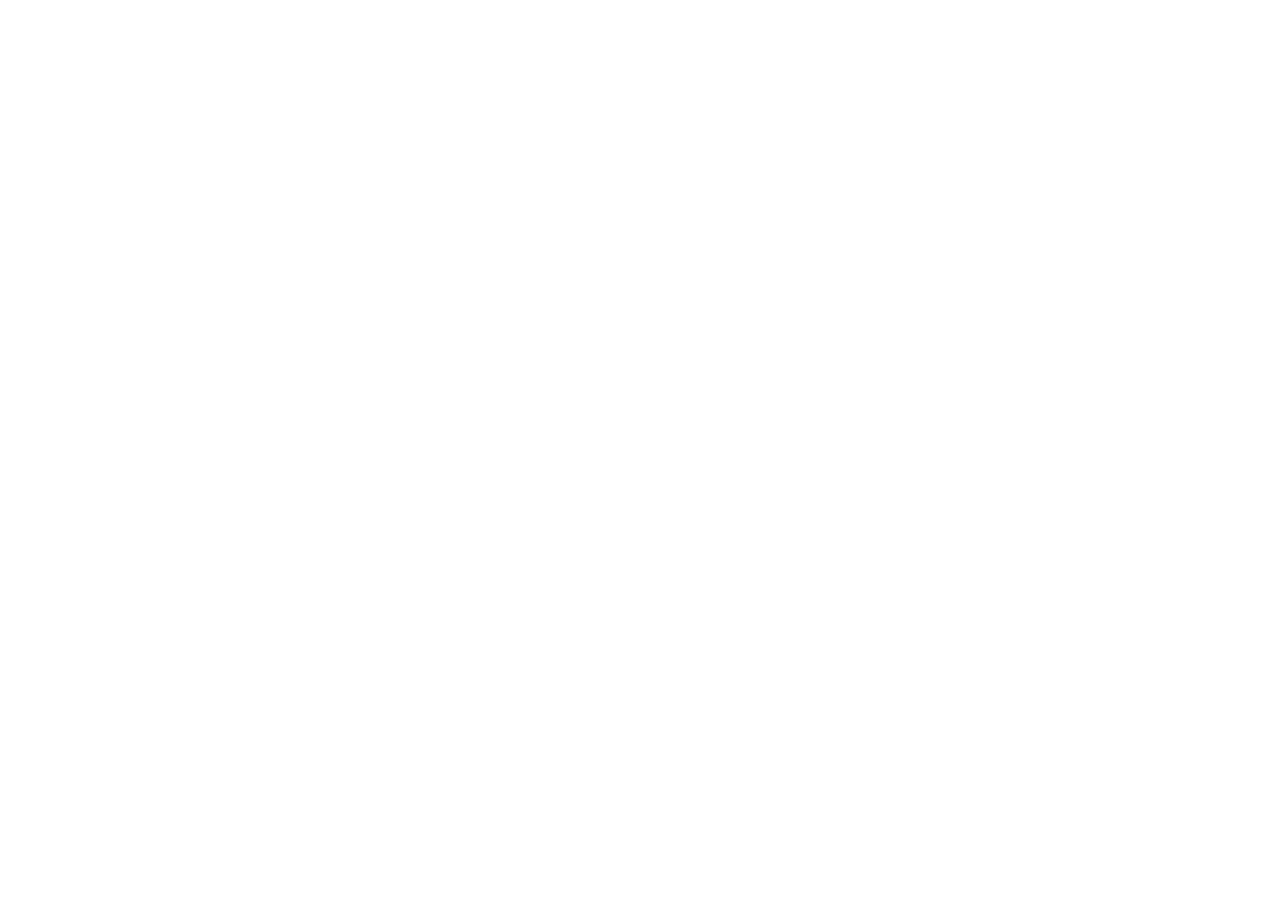
==== index.html @ 3f1e863e "criei pag principal" ====
<!DOCTYPE html>
<html lang="pt-br">
<head>
    <meta charset="UTF-8">
    <meta name="viewport" content="width=device-width, initial-scale=1.0">
    <title>Projeto Redes Sociais</title>
    <link rel="shortcut icon" href="favicon.ico" type="image/x-icon">
</head>
<body>
    
</body>
</html>
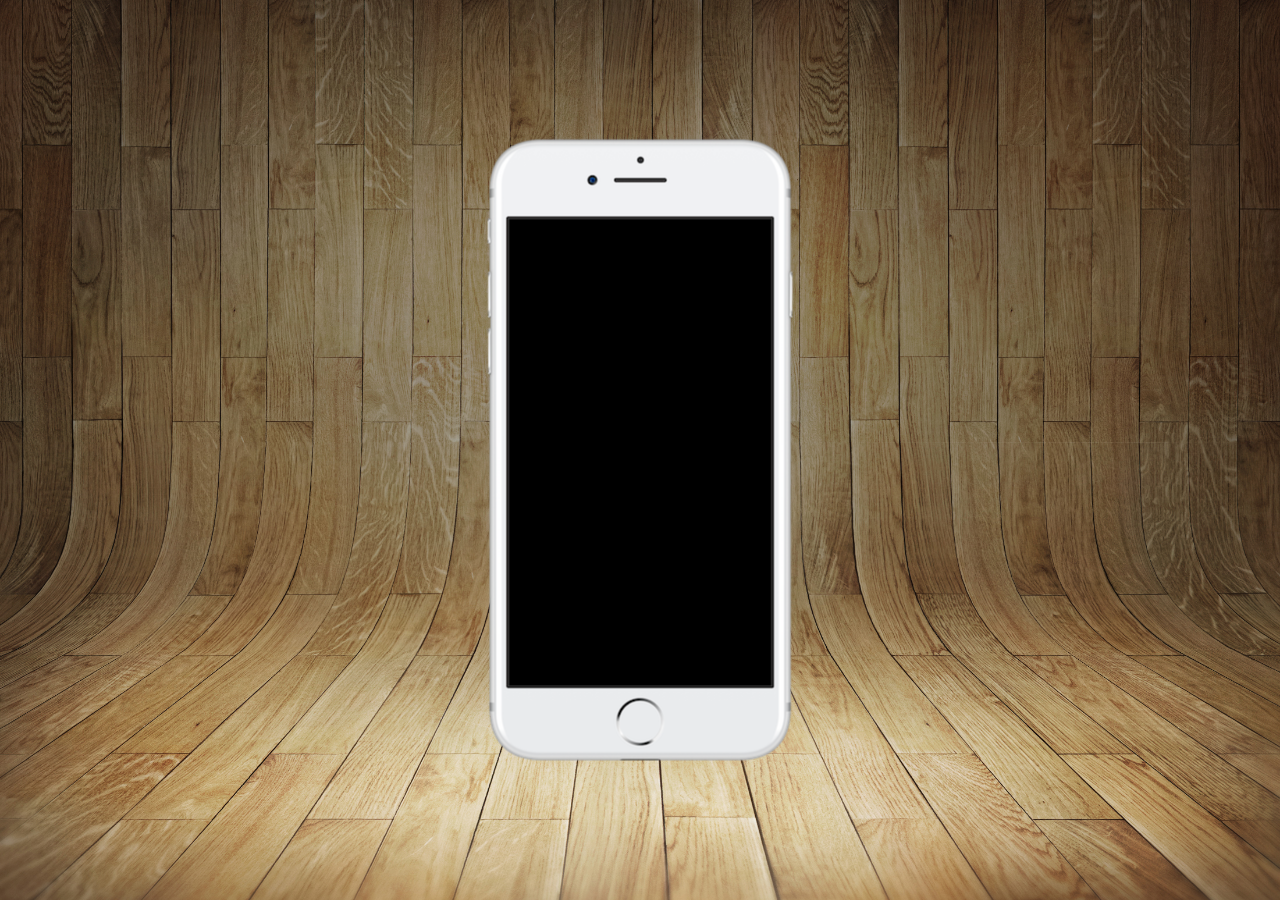
==== commit f85ad2c2: "atualizei" ====
--- a/index.html
+++ b/index.html
@@ -4,9 +4,18 @@
     <meta charset="UTF-8">
     <meta name="viewport" content="width=device-width, initial-scale=1.0">
     <title>Projeto Redes Sociais</title>
+    <link rel="stylesheet" href="estilo/style.css">
     <link rel="shortcut icon" href="favicon.ico" type="image/x-icon">
 </head>
 <body>
-    
+    <main>
+        <section id="telefone">
+
+        </section>
+        
+        <section id="redes-sociais">
+
+        </section>
+    </main>
 </body>
 </html>--- a/estilo/style.css
+++ b/estilo/style.css
@@ -0,0 +1,35 @@
+@charset "UTF-8";
+
+*{
+    margin: 0px;
+    padding: 0px;
+    font-family: Arial, Helvetica, sans-serif;
+}
+
+html, body{
+    height: 100vh;
+    width: 100vw;
+    background-color: black;
+}
+
+body{
+    background: url('../imagens/fundo-madeira.jpg') no-repeat top center;
+    background-size: cover;
+    background-attachment: fixed;
+}
+
+main{
+    height: 100vh;
+    position: relative;
+}
+
+section#telefone{
+    position: absolute;
+    top: 50%;
+    left: 50%;
+    transform: translate(-50%, -50%);
+
+    height: 627px;
+    width: 311px;
+    background: url('../imagens/frame-iphone.png') no-repeat;
+}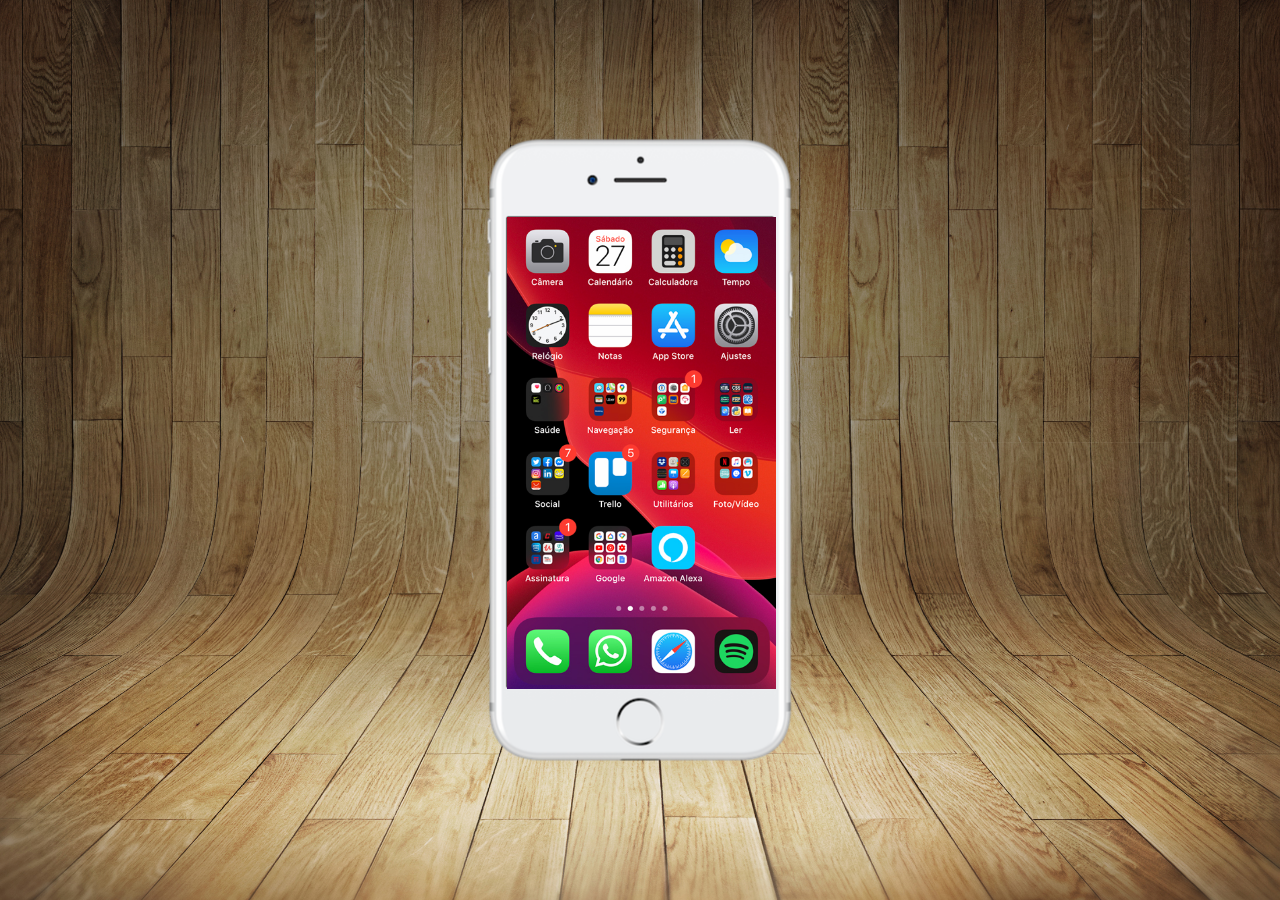
==== commit 01d344be: "atualizei" ====
--- a/index.html
+++ b/index.html
@@ -10,7 +10,7 @@
 <body>
     <main>
         <section id="telefone">
-
+            <iframe src="home.html" name="tela" id="tela" frameborder="0"></iframe>
         </section>
         
         <section id="redes-sociais">
--- a/estilo/style.css
+++ b/estilo/style.css
@@ -32,4 +32,12 @@
     height: 627px;
     width: 311px;
     background: url('../imagens/frame-iphone.png') no-repeat;
+}
+
+iframe#tela{
+    position: relative;
+    top: 80px;
+    left: 22px;
+    width: 269px;
+    height: 472px;
 }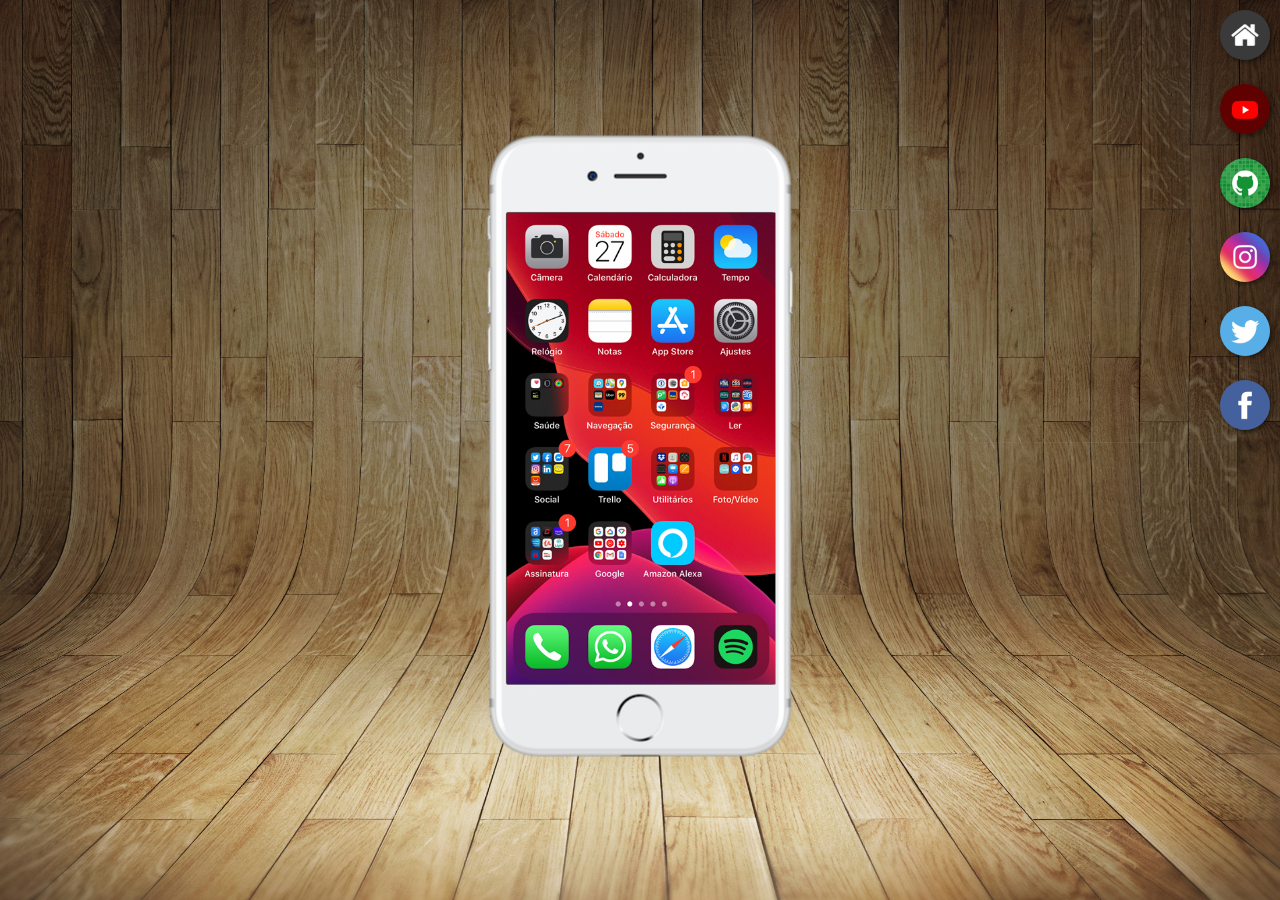
==== commit 5ec3614f: "fiz os botoes" ====
--- a/index.html
+++ b/index.html
@@ -14,6 +14,12 @@
         </section>
         
         <section id="redes-sociais">
+            <a href="#" target="tela"> <img src="imagens/logo-home.jpg" alt="Home"></a><br>
+            <a href="#" target="tela"> <img src="imagens/logo-youtube.jpg" alt="YouTube"></a><br>
+            <a href="#" target="tela"><img src="imagens/logo-github.jpg" alt="GitHub"></a><br>
+            <a href="#" target="tela"><img src="imagens/logo-instagram.jpg" alt="Instagram"></a><br>
+            <a href="#" target="tela"><img src="imagens/logo-twitter.jpg" alt="Twitter"></a><br>
+            <a href="#" target="tela"><img src="imagens/logo-facebook.jpg" alt="Facebook"></a>
 
         </section>
     </main>
--- a/estilo/style.css
+++ b/estilo/style.css
@@ -19,7 +19,7 @@
 }
 
 main{
-    height: 100vh;
+    height: 99vh;
     position: relative;
 }
 
@@ -40,4 +40,23 @@
     left: 22px;
     width: 269px;
     height: 472px;
+}
+
+section#redes-sociais{
+    text-align: right;
+}
+
+section#redes-sociais img{
+    width: 50px;
+    margin: 10px;
+    border-radius: 50%;
+    box-shadow: 2px 2px 5px rgba(0, 0, 0, 0.5);
+    box-sizing: border-box;
+}
+
+section#redes-sociais img:hover{
+    border: 2px solid rgba(255, 255, 255, 0.616);
+    transform: translate(-3px, -3px);
+    box-shadow: 5px 5px 10px rgba(0, 0, 0, 0.623);
+    transition: transform .5 border .7;
 }